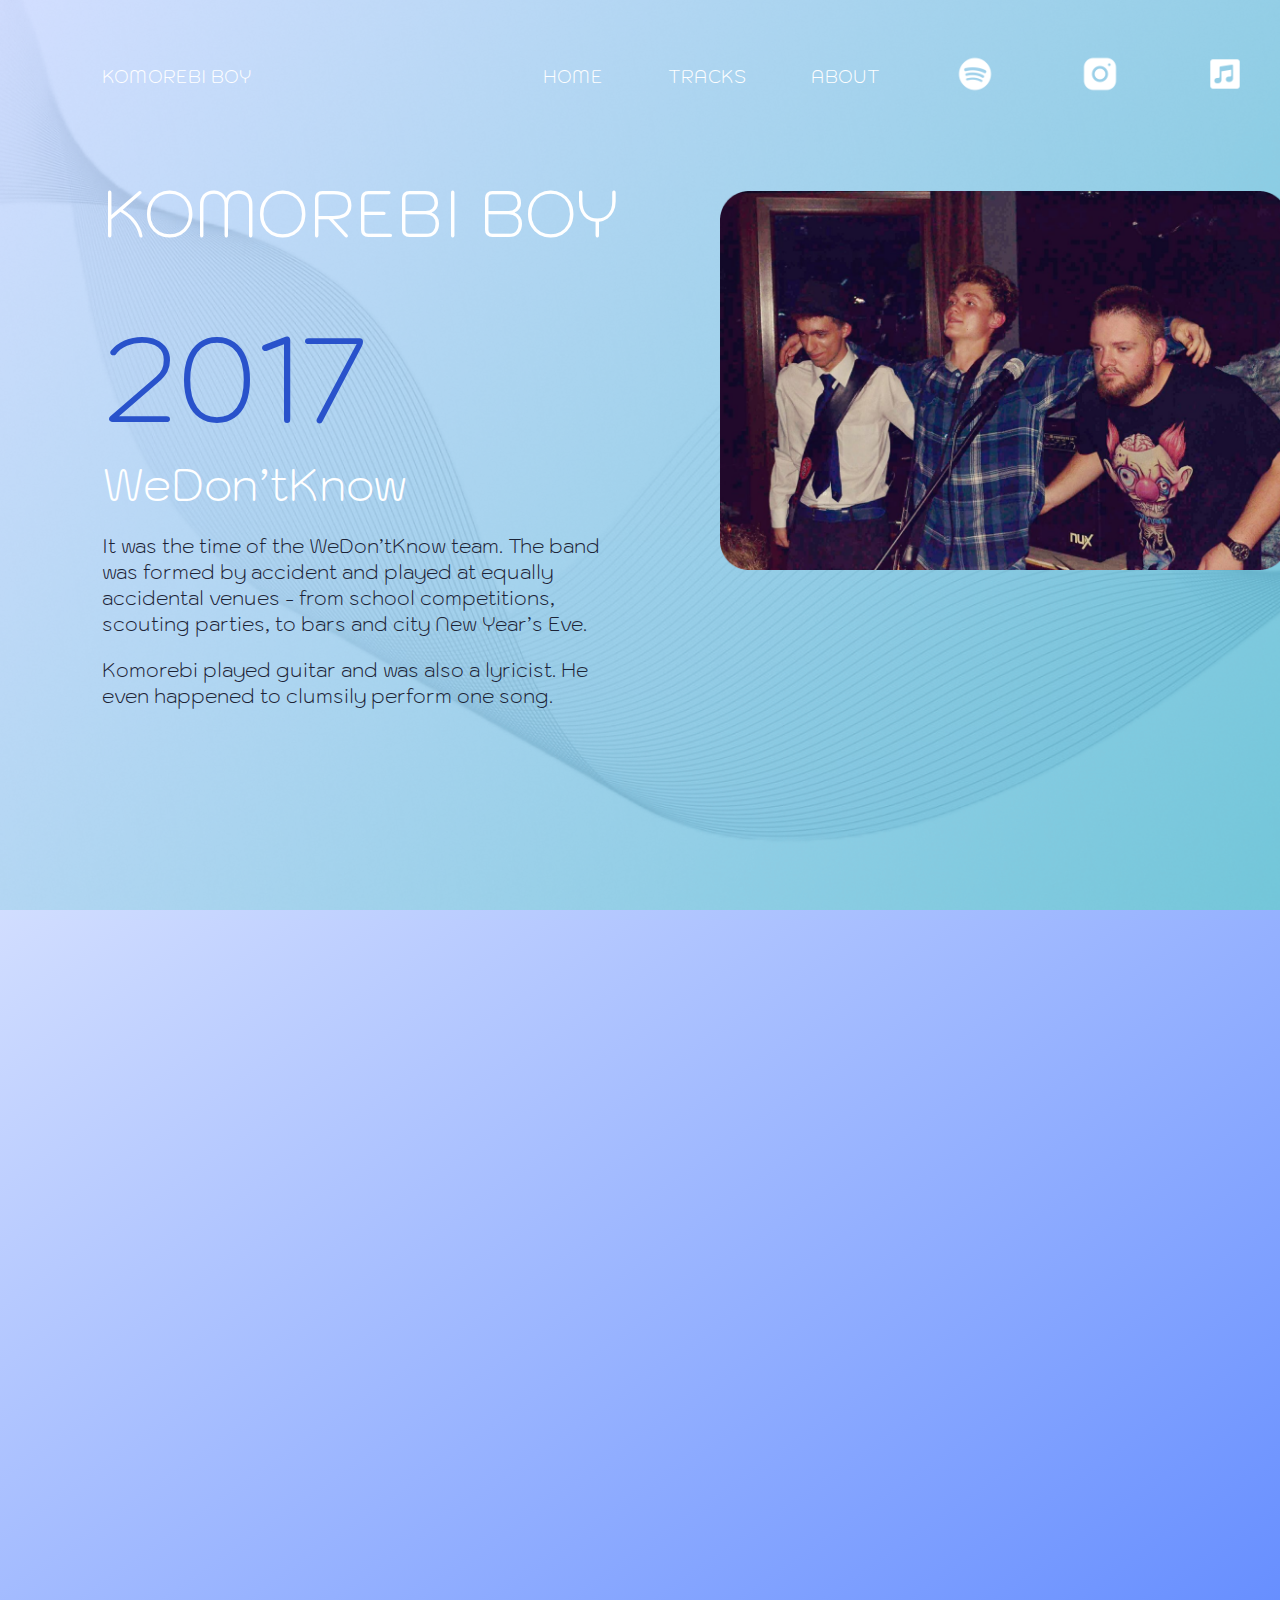
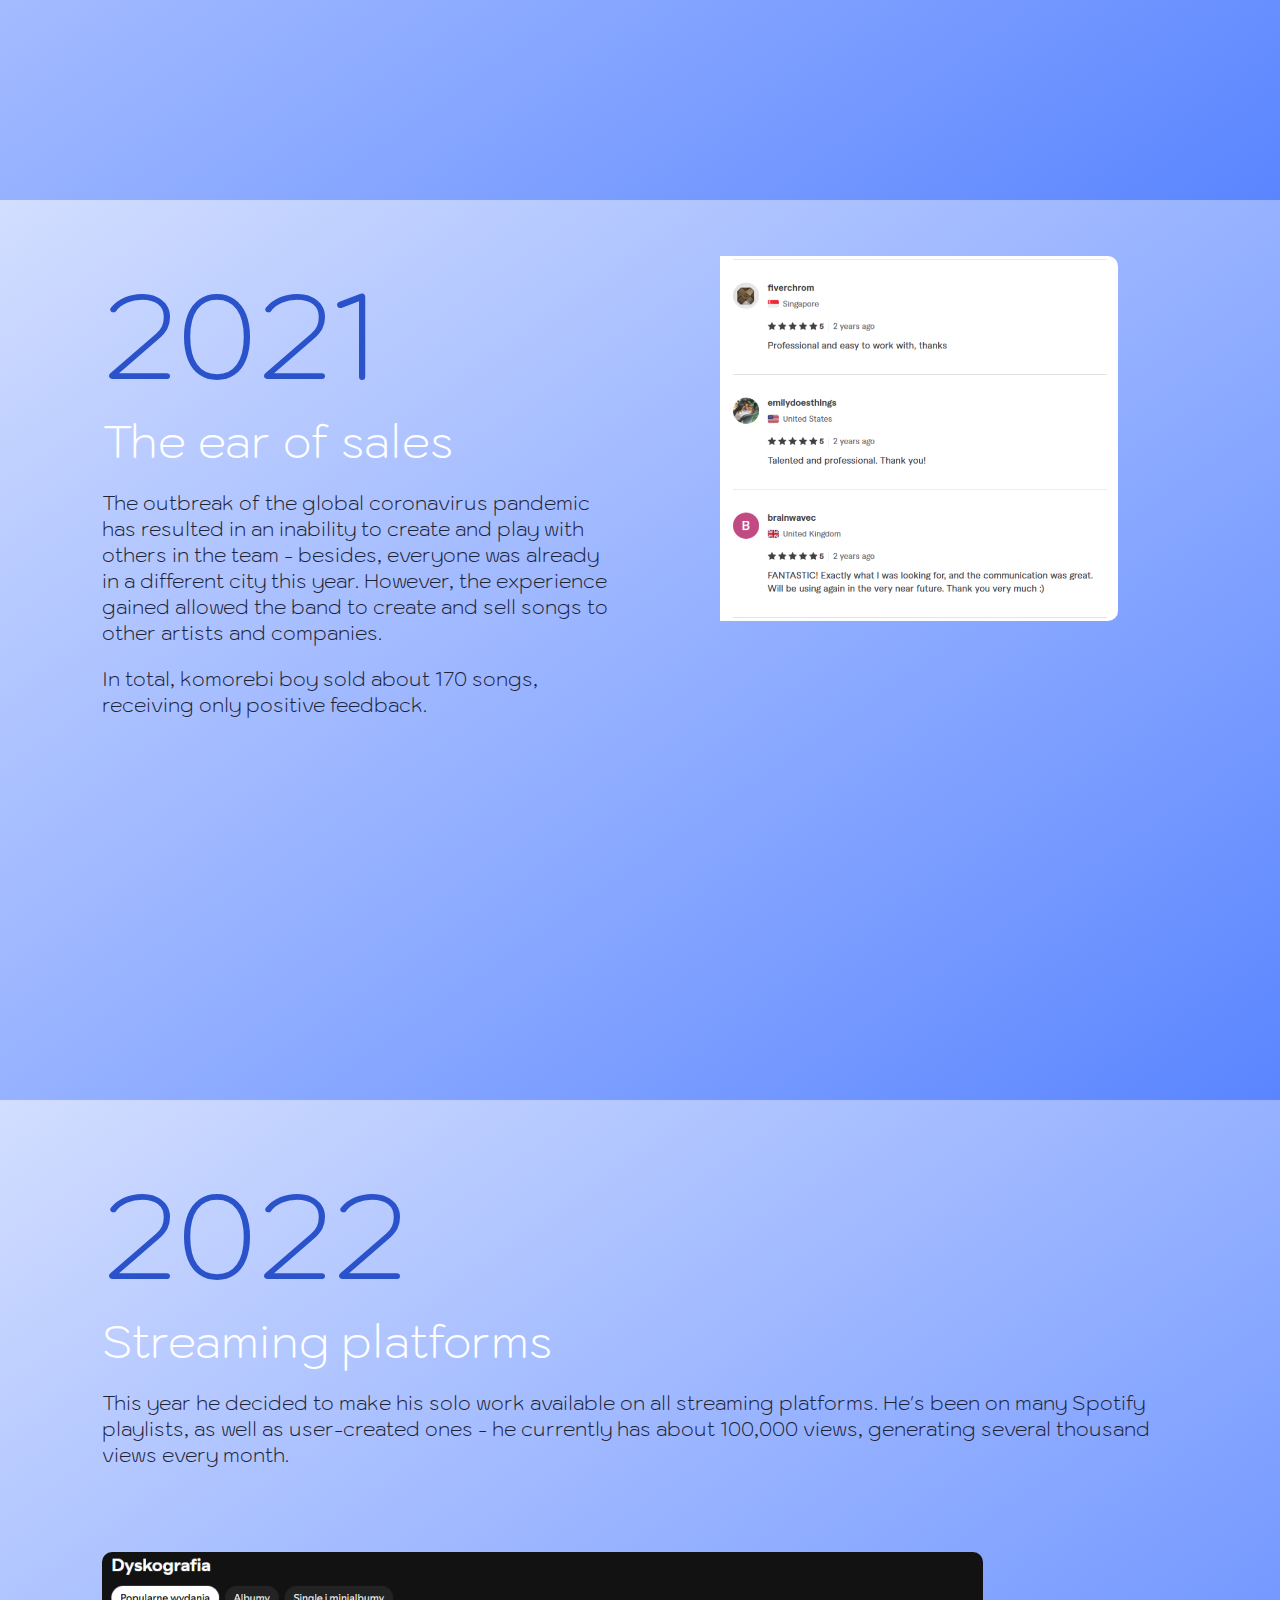
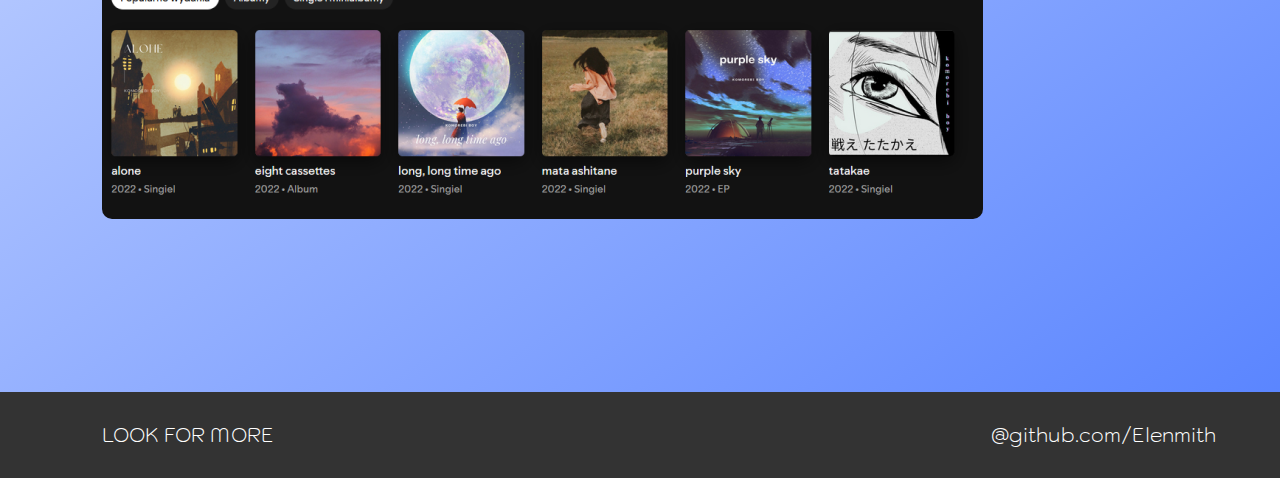
==== about.html @ 642bad62 "nowy commit" ====
<!DOCTYPE html>
<html lang="en">
<head>
    <meta charset="UTF-8">
    <meta name="viewport" content="width=device-width, initial-scale=1.0">
    <link rel="preconnect" href="https://fonts.googleapis.com">
    <link rel="preconnect" href="https://fonts.gstatic.com" crossorigin>
    <link href="https://fonts.googleapis.com/css2?family=Kodchasan:ital,wght@0,200;0,300;0,400;0,500;0,600;0,700;1,200;1,300;1,400;1,500;1,600;1,700&display=swap" rel="stylesheet">
    <link rel="stylesheet" type="text/css" href="MyWebfontsKit.css">
    <title>Komorebi Boy</title>
    <link rel="stylesheet" href="style.css">
</head>
<body>

    <!-- HEADER -->
    <div class="aboutbody">

    <header>
        <nav class="main_nav">
            <div class="logo"><a href="index.html">KOMOREBI BOY</a></div>
            <ul class="nav-links">
                <li><a href="index.html">HOME</a></li>
                <li><a href="tracks.html">TRACKS</a></li>
                <li><a href="about.html">ABOUT</a></li>
                <li><a href="https://open.spotify.com/artist/1sNrgrVhUmW6MIHaEyI16v" target="_blank"><img src="img/Spotify.png" alt="Spotify logo"></a>   </li>
                <li><a href="https://www.instagram.com/komorebi_boy/" target="_blank"><img src="img/Instagram.png" alt="Instagram logo"></a></li>
                <li><a href="https://music.apple.com/us/artist/komorebi-boy/1605830596" target="_blank"><img src="img/Music.png" alt="Apple music logo"></a></li>
            </ul>
        </nav>
    </header>

    <div class="container1">
        <div class="text-section">
            <h1>KOMOREBI BOY</h1>
            <h2>2017</h2>
            <h3>WeDon’tKnow</h3>
            <p>It was the time of the WeDon’tKnow team. The band was formed by accident and played at equally accidental venues - from school competitions, scouting parties, to bars and city New Year’s Eve.</p>
            <p>Komorebi played guitar and was also a lyricist. He even happened to clumsily perform one song.</p>
        </div>
        <div class="image-section">
            <img src="img/wdk1.png" alt="WeDon’tKnow Band photo">
        </div>
    </div>

    <div class="container2">
        <div class="text-section2">
            <h2>2019</h2>
            <h3>PixieCutLovers</h3>
            <p>WeDon'tKnow played less and less, and komorebi boy moved to another city with his bassist, making it difficult to play together with the drummer, but! The bassist and komorebi formed PixieCutLovers, which managed to play only one concert in the new city and record a few songs that never saw the light of day. </p>
            <p>The songs are still lying on the disk waiting to be completed and released, someday, who knows, maybe they will be released.</p>
        </div>
        <div class="image-section2">
            <img src="img/2019img.png" alt="PicieCutLovers band photo">
        </div>
    </div>

    <div class="container3">
        <div class="text-section3">
            <h2>2021</h2>
            <h3>The ear of sales</h3>
            <p>The outbreak of the global coronavirus pandemic has resulted in an inability to create and play with others in the team - besides, everyone was already in a different city this year. 
                However, the experience gained allowed the band to create and sell songs to other artists and companies. </p>
            <p>In total, komorebi boy sold about 170 songs, receiving only positive feedback.</p>
        </div>
        <div class="image-section3">
            <img src="img/obraz 1.png" alt="WeDon’tKnow Band">
        </div>
    </div>

    <div class="container4">
        <div class="text-section4">
            <h2>2022</h2>
            <h3>Streaming platforms</h3>
            <p>This year he decided to make his solo work available on all streaming platforms. He's been on many Spotify playlists, as well as user-created ones - he currently has about 100,000 views, generating several thousand views every month.</p>
        </div>
        <div class="image-section4">
            <img src="img/obraz 2.png" alt="WeDon’tKnow Band">
        </div>
    </div>
    </div>
    <div class="footer2">
        <p a href="" class="lookformore2" target="_blank">LOOK FOR MORE</p>
        <p class="github2"><a href="https://github.com/Elenmith" target="_blank">@github.com/Elenmith</a></p>
    </div>

    <script src="script.js"></script>
</body>
</html>
---- MyWebfontsKit.css ----
/**
 * @license
 * MyFonts Webfont Build ID 3867246, 2020-12-16T11:57:38-0500
 * 
 * The fonts listed in this notice are subject to the End User License
 * Agreement(s) entered into by the website owner. All other parties are 
 * explicitly restricted from using the Licensed Webfonts(s).
 * 
 * You may obtain a valid license at the URLs below.
 * 
 * Webfont: undefined by undefined
 * URL: https://www.myfonts.comundefined
 * Copyright: Copyright © 2024 Monotype Imaging Inc. All rights reserved.
 * 
 * © 2024 MyFonts Inc. */


  
@font-face {
  font-family: "KyivTypeSansRegular";
  src: url('webFonts/KyivTypeSansRegular/font.woff2') format('woff2'), url('webFonts/KyivTypeSansRegular/font.woff') format('woff');
}
---- style.css ----
/********************* BODY *************************/

body {
  font-family: "Kodchasan", sans-serif;
  font-weight: 200;
  font-style: normal;
  margin: 0;
  padding: 0;
  background: linear-gradient(to bottom right, #d2deff 0%, #5a85ff 100%);
  color: white;
  height: 100vh;
  box-sizing: border-box;
}

body::before {
  content: "";
  position: absolute;
  top: 0;
  left: 0;
  width: 100%;
  height: 100%;
  background: url("img/back1.png") no-repeat center center;
  background-size: cover;
  z-index: -1; /* Ustawienie obrazu poniżej wszystkich innych elementów */
}

.aboutbody {
  position: relative;
  z-index: 0; /* Ustawienie elementu głównego nad pseudo-elementem */
  min-height: 100vh; /* Zapewnia, że kontener będzie miał co najmniej pełną wysokość okna */
  background: url("img/aboutback.png") no-repeat center center fixed; /* Stałe tło na całą stronę */
  background-size: cover;
}

.tracksbody {
  position: relative;
  z-index: 0; /* Ustawienie elementu głównego nad pseudo-elementem */
  min-height: 100vh; /* Zapewnia, że kontener będzie miał co najmniej pełną wysokość okna */
  background: url("img/violet.png") no-repeat center center fixed; /* Stałe tło na całą stronę */
  background-size: cover;
}

/********************* HEADER *************************/

header {
  padding-top: 2%;
}

a {
  list-style: none;
  text-decoration: none;
  color: white;
}

.logo {
  padding-left: 8%;
  cursor: pointer;
  transition: color 0.5s, font-size 0.5s;
}

.logo:hover {
  color: #28787e; /* Zmiana koloru tekstu na np. tomato */
  font-size: 19px; /* Powiększenie tekstu */
}

.main_nav {
  display: flex;
  align-items: center;
  justify-content: space-between;
  font-size: 18px;
}
.nav-links {
  list-style: none;
  display: flex;
  gap: 15px;
  align-items: center;
  text-align: center;
}

.nav-links li {
  display: inline;
  transition: color 0.5s, font-size 0.5s;
}

.nav-links a {
  color: white;
  text-decoration: none;
  padding: 25px;
  transition: color 0.5s, font-size 0.5s;
}

.nav-links a:hover {
  color: #28787e; /* Zmiana koloru tekstu */
  font-size: 19px; /* Powiększenie tekstu */
}

.nav-links img {
  width: 40px;
  height: 40px;
  padding: 10px;
}

/********************* LEWY BOARD *************************/

.mainbody {
  display: flex;
}

.intro {
  text-align: left;
  padding-top: 15vh;
  padding-left: 8%;
  width: 40vw;
}

.intro h1 {
  font-size: 3em;
  font-family: "Kodchasan", sans-serif;
  font-weight: 200;
  font-style: normal;
}

.intro p {
  font-size: 1.2em;
  color: #1c2336;
}

.button1 {
  padding: 10px 20px;
  background: linear-gradient(45deg, #ffffff, #8497bd);
  border-radius: 5px;
  cursor: pointer;
  border: 0;
  box-shadow: 2px 2px 4px rgba(0, 0, 0, 0.2);
  transition: box-shadow 0.3s ease;
}

.button1 a {
  color: #000000;
  font-family: "Kodchasan", sans-serif;
  font-weight: 600;
  font-style: normal;
  font-size: 15px;
}

.intro h1,
.intro p,
.button1 {
  opacity: 0;
  transform: translateX(-100%);
  transition: opacity 1.8s ease, transform 1.8s ease;
}

.intro h1.animate,
.intro p.animate,
.button1.animate {
  opacity: 1;
  transform: translateX(0);
}

/********************* PRAWY BOARD *************************/

.tracks {
  position: relative;
  justify-content: center;
  padding-left: 180px;
  padding-top: 130px;
}

.track img {
  position: absolute;
  padding: 20px;
  transition: all 0.5s ease;
}

.track img.active {
  z-index: 10;
  transform: scale(1.5) translate(-50%, -50%);
  top: 50%;
  left: 50%;
}

.blur {
  filter: blur(5px);
}

.overlay {
  position: fixed;
  top: 0;
  left: 0;
  width: 100%;
  height: 100%;
  background: rgba(0, 0, 0, 0.5);
  backdrop-filter: blur(5px);
  z-index: 5;
  opacity: 0;
  transition: opacity 0.3s ease;
  pointer-events: none; /* Zapobiega kliknięciom na overlay */
}

.overlay.active {
  opacity: 1;
  pointer-events: auto; /* Aktywuje kliknięcia na overlay */
}

.yellowcard {
  position: absolute;
  border-radius: 10px;
  padding: 20px;
}

.orangecard {
  position: absolute;
  border-radius: 10px;
  padding: 20px;
  top: 220px;
  left: 300px;
}

.redcard {
  position: absolute;
  border-radius: 10px;
  padding: 20px;
  top: 310px;
  left: 430px;
}

.card-text {
  display: none;
  position: absolute;
  transform: translate(-50%, 0);
  width: 100%;
  padding: 20px;
  background: rgba(0, 0, 0, 0.9);
  border-radius: 10px;
  text-align: center;
  z-index: 10;
  transition: all 0.3s ease;
}

.card-text.active {
  display: block;
}

/******* Pojawienie się kart **********/

.track img {
  opacity: 0;
  transform: translateX(100%);
  transition: opacity 1.8s ease, transform 1.8s ease;
}

.track img.animate {
  opacity: 1;
  transform: translateX(0);
}

/********************* STOPKA *************************/

footer {
  display: flex;
  justify-content: space-between;
  position: fixed;
  bottom: 0;
  width: 100%;
  color: white;
  text-align: center;
  padding: 10px 0;
}

.lookformore {
  padding-left: 8%;
  cursor: pointer;
  opacity: 0;
  transform: translateX(-100%);
  transition: opacity 1.8s ease, transform 1.8s ease;
}

.github {
  cursor: pointer;
  padding-right: 5%;
  opacity: 0;
  transform: translateX(100%);
  transition: opacity 1.8s ease, transform 1.8s ease;
}

.github.animate {
  opacity: 1;
  transform: translateX(0);
}

.lookformore.animate {
  opacity: 1;
  transform: translateX(0);
}

/********************* ABOUT MAIN SECTION *************************/

.container1 {
  display: flex;
  flex-direction: row;
  justify-content: space-between;
  align-items: flex-start;
  height: 85vh;
}

.text-section {
  opacity: 0;
  transform: translateX(-100%);
  transition: opacity 1.8s ease, transform 1.8s ease;
}

.text-section.animate {
  opacity: 1;
  transform: translateX(0);
}

.text-section {
  flex: 1;
  padding-left: 8%;
}

.image-section {
  flex: 1;
  padding: 20px;
  padding-top: 5%;
}

h1 {
  font-size: 65px;
  color: #ffffff;
  font-family: "Kodchasan", sans-serif;
  font-weight: 200;
  font-style: normal;
}

h2 {
  font-size: 120px;
  color: #2952cb;
  font-family: "Kodchasan", sans-serif;
  font-weight: 200;
  font-style: normal;
  margin: 0;
  padding: 0;
}

h3 {
  font-size: 45px;
  color: #ffffff;
  font-family: "Kodchasan", sans-serif;
  font-weight: 200;
  font-style: normal;
  margin: 0;
  padding: 0;
}

p {
  font-family: "Kodchasan", sans-serif;
  font-weight: 200;
  font-style: normal;
  font-size: 20px;
  color: #1c2336;
  padding-right: 10%;
}

img {
  max-width: 100%;
  height: auto;
  border-radius: 10px;
  padding-left: 5%;
}

@media (max-width: 768px) {
  .container1 {
    flex-direction: column;
  }

  .text-section,
  .image-section {
    padding: 10px;
  }

  h1 {
    font-size: 28px;
  }

  h2 {
    font-size: 36px;
  }

  h3 {
    font-size: 20px;
  }

  p {
    font-size: 16px;
  }
}

.container2 {
  display: flex;
  flex-direction: row;
  justify-content: space-between;
  align-items: flex-start;
  height: 100vh;
}

.container3 {
  display: flex;
  flex-direction: row;
  justify-content: space-between;
  align-items: flex-start;
  height: 100vh;
}
.container4 {
  /* display: flex; */
  flex-direction: row;
  justify-content: space-between;
  align-items: flex-start;
  height: 100vh;
}

.text-section2 {
  flex: 1;
  padding-left: 8%;
  padding-top: 5%;
}

.image-section2 {
  flex: 1;
  padding: 20px;
  padding-top: 5%;
}

.text-section3 {
  flex: 1;
  padding-left: 8%;
  padding-top: 5%;
}

.image-section3 {
  flex: 1;
  padding: 20px;
  padding-top: 5%;
}

.image-section3 img {
  height: auto;
  width: 70%;
}

.text-section4 {
  flex: 1;
  padding-left: 8%;
  padding-top: 5%;
}

.image-section4 {
  flex: 1;
  padding: 20px;
  padding-top: 5%;
  padding-left: 8%;
}

.image-section4 img {
  padding: 0;
}

.footer2 {
  display: flex;
  justify-content: space-between;
  position: relative;
  bottom: 0;
  width: 100%;
  color: white;
  text-align: center;
  padding: 10px 0;
  background-color: #333;
}

.lookformore2 {
  padding-left: 8%;
  color: white;
}

.github2 {
  cursor: pointer;
  padding-right: 5%;
}

.image-section img {
  opacity: 0;
  transform: translateX(100%);
  transition: opacity 1.8s ease, transform 1.8s ease;
}

.image-section img.animate {
  opacity: 1;
  transform: translateX(0);
}

.container2 {
  opacity: 0;
  transition: opacity 1.5s ease; /* Dla płynnego przejścia */
}

.container2.visible {
  opacity: 1;
}

.spotify-albums {
  display: flex;
  flex-wrap: wrap;
  justify-content: center;
  gap: 20px;
}
.track-album {
  width: 30%;
}
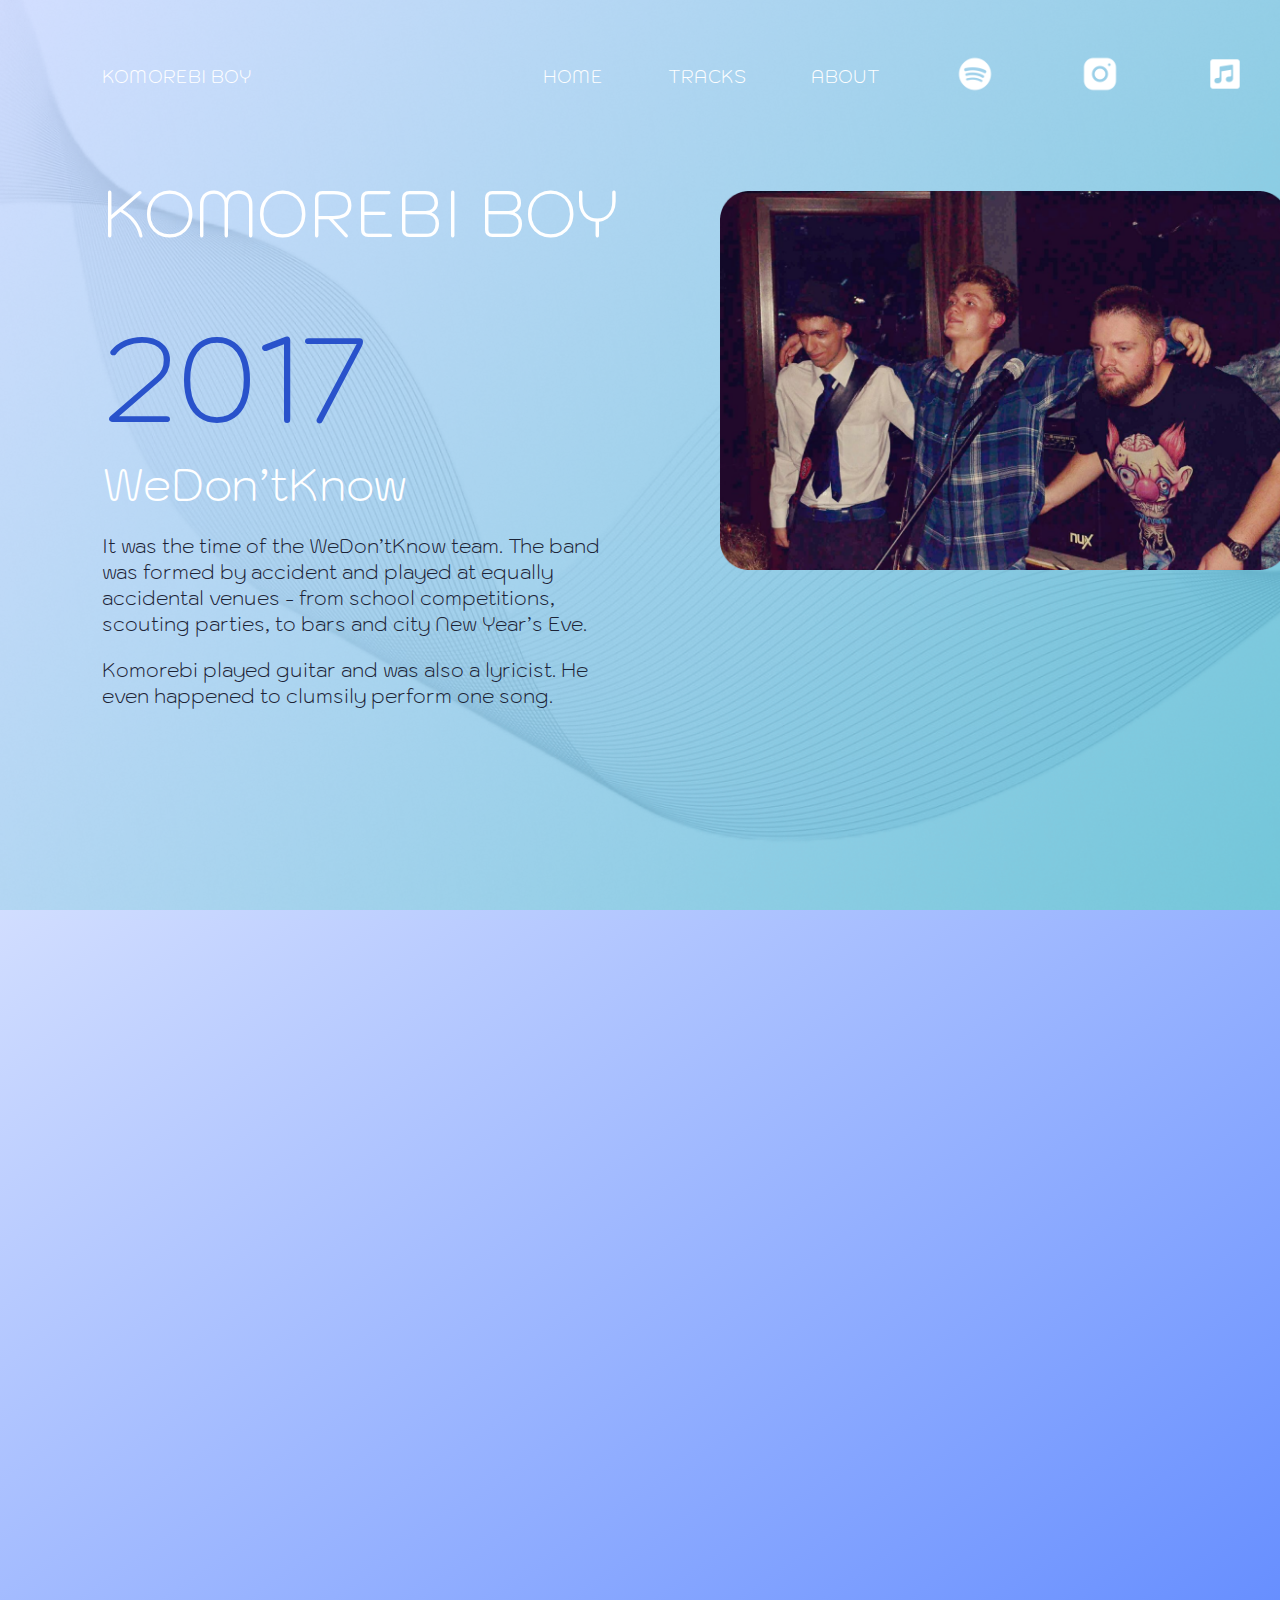
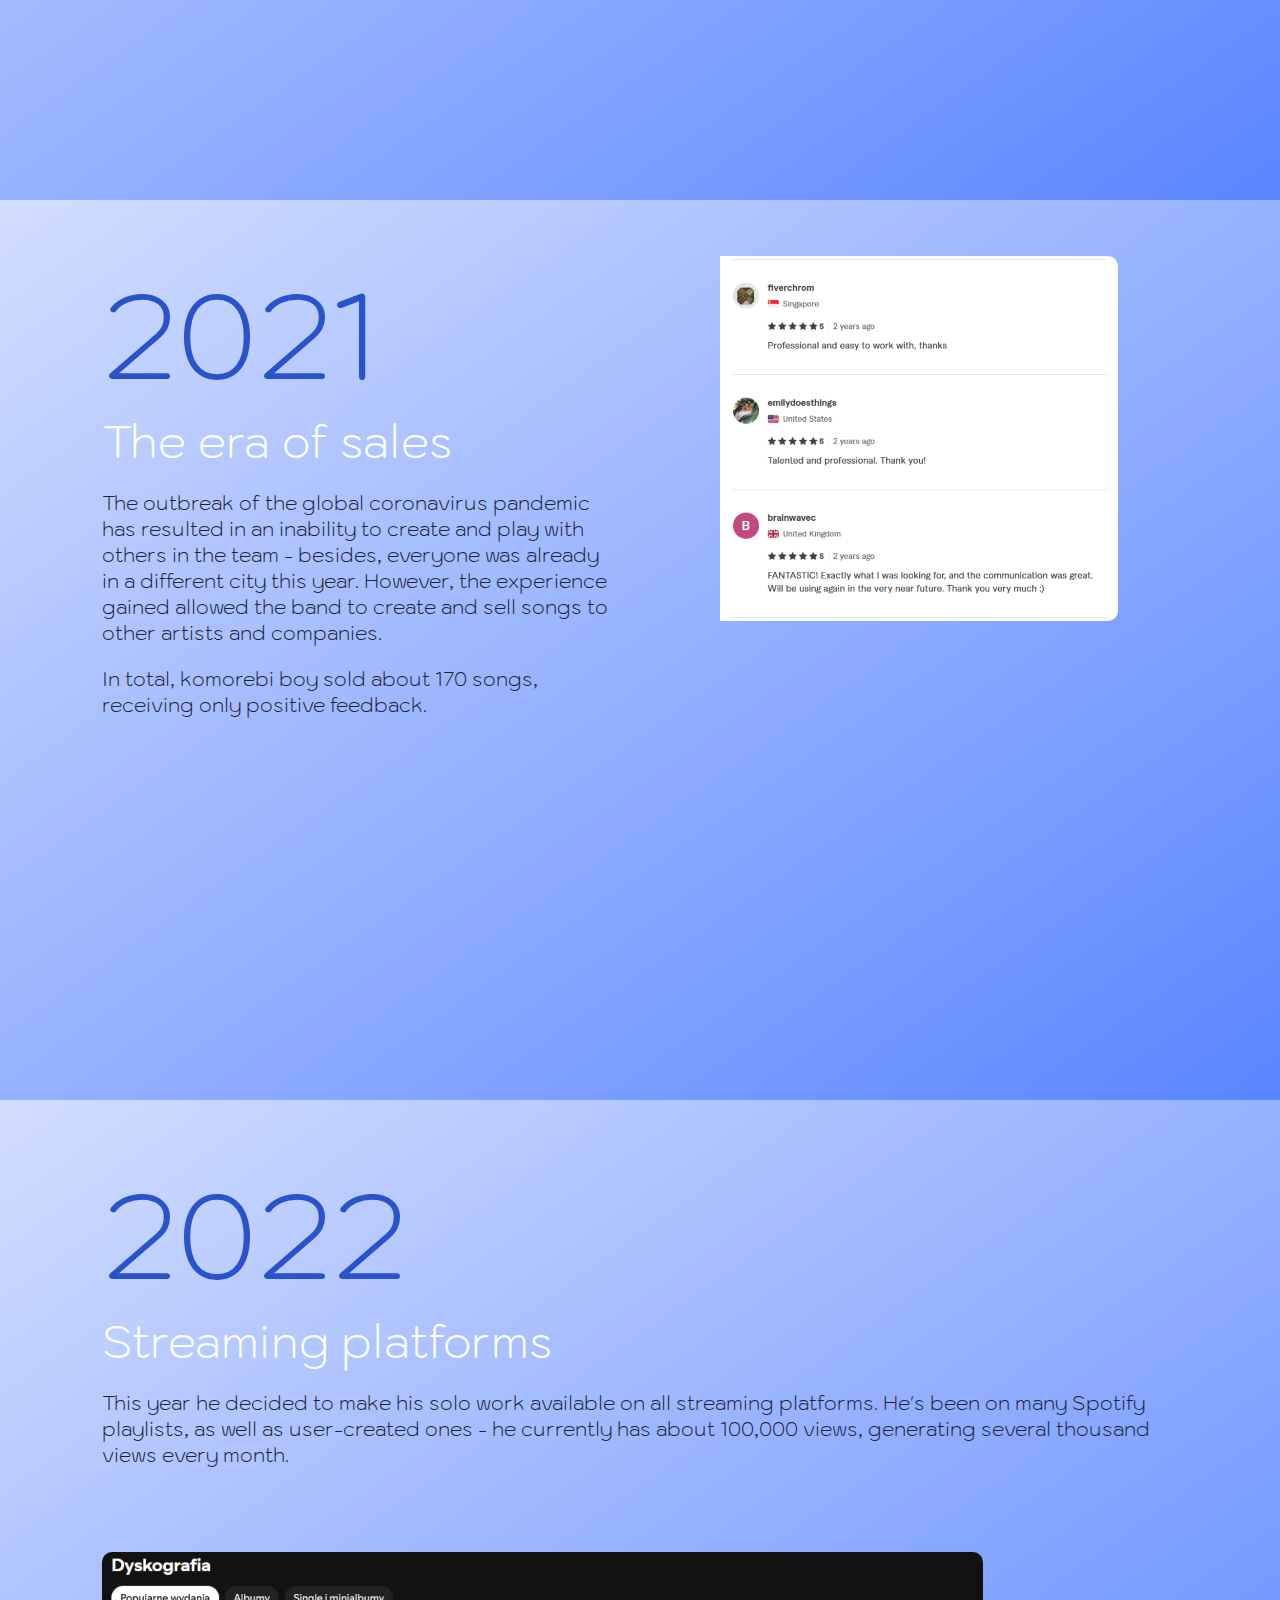
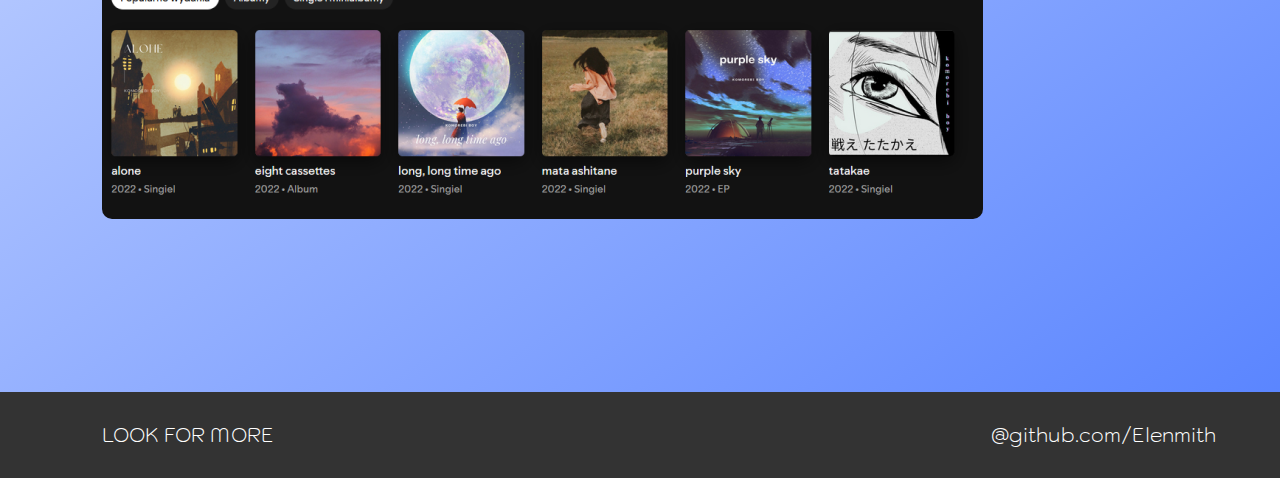
==== commit 9111c798: "Update about.html" ====
--- a/about.html
+++ b/about.html
@@ -57,7 +57,7 @@
     <div class="container3">
         <div class="text-section3">
             <h2>2021</h2>
-            <h3>The ear of sales</h3>
+            <h3>The era of sales</h3>
             <p>The outbreak of the global coronavirus pandemic has resulted in an inability to create and play with others in the team - besides, everyone was already in a different city this year. 
                 However, the experience gained allowed the band to create and sell songs to other artists and companies. </p>
             <p>In total, komorebi boy sold about 170 songs, receiving only positive feedback.</p>
@@ -85,4 +85,4 @@
 
     <script src="script.js"></script>
 </body>
-</html>+</html>
